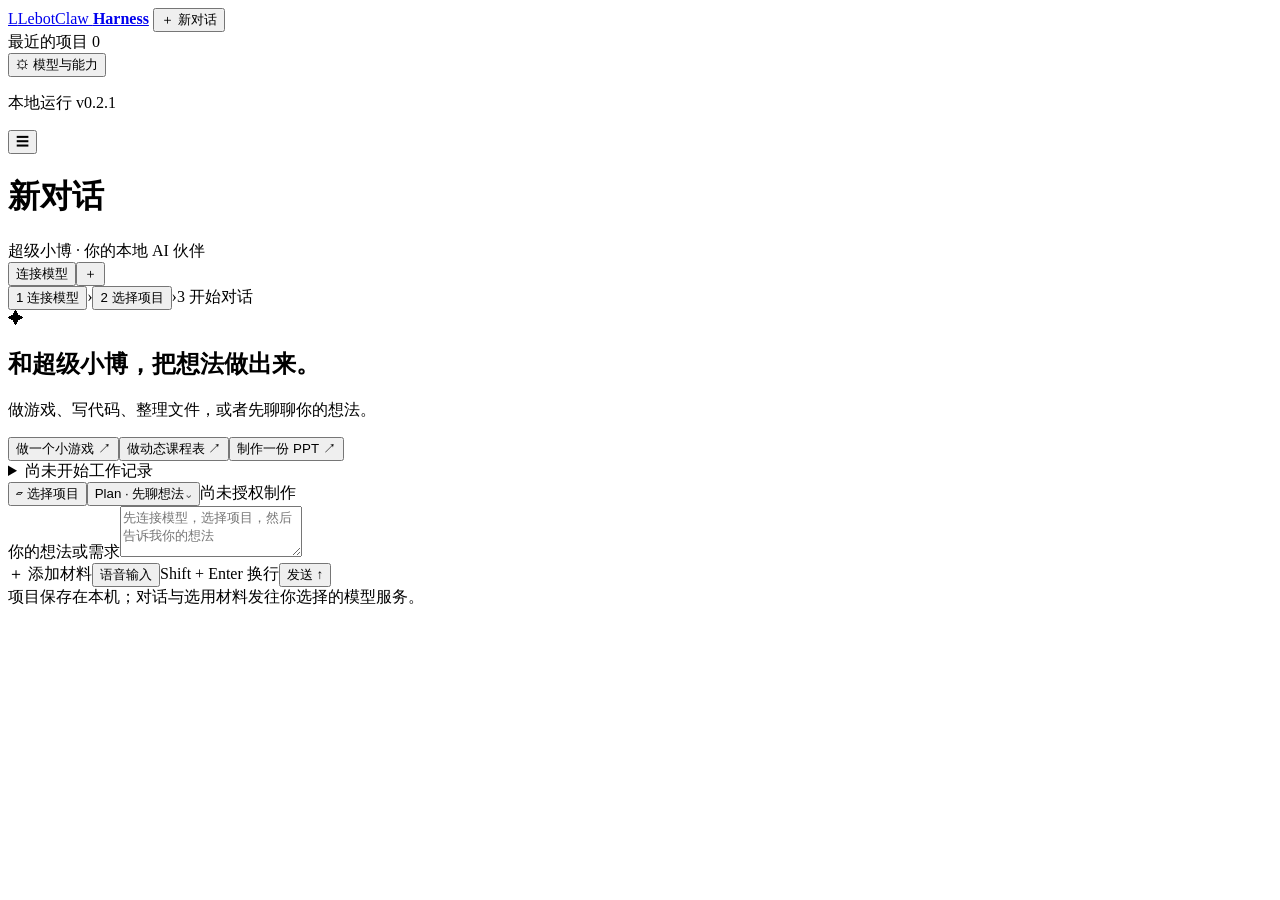
==== src/lebotclaw_harness/ui/index.html @ 8df9748f "feat: publish LebotClaw Harness v0.2.1" ====
<!doctype html>
<html lang="zh-CN"><head><meta charset="UTF-8"><meta name="viewport" content="width=device-width,initial-scale=1"><title>LebotClaw Harness · 超级小博</title><link rel="stylesheet" href="/style.css"></head>
<body>
<aside class="sidebar">
 <a class="brand" href="/"><span class="mark">L</span><span>LebotClaw <b>Harness</b></span></a>
 <button id="new-task" class="wide new-button">＋ 新对话</button>
 <div class="side-label">最近的项目 <span id="task-count">0</span></div><nav id="sessions" aria-label="项目对话"></nav>
 <div class="side-bottom"><button id="settings" class="quiet wide">⚙ 模型与能力</button><p><span class="local-dot"></span> 本地运行 <span class="version">v0.2.1</span></p></div>
</aside>
<main>
 <header><button id="mobile-menu" class="quiet" aria-label="打开项目列表">☰</button><div><h1 id="task-title">新对话</h1><span id="project-location" class="header-sub">超级小博 · 你的本地 AI 伙伴</span></div><button id="files-button" class="quiet" hidden>项目文件</button><button id="model-button" class="model-pill">连接模型</button><button id="mobile-new" class="quiet" title="新对话">＋</button></header>
 <div id="notice" role="status" hidden></div>
 <div class="workarea" id="workarea">
 <section class="conversation" aria-label="和超级小博对话">
  <div id="setup-strip" class="setup-strip"><button id="setup-model">1 连接模型</button><span>›</span><button id="setup-project">2 选择项目</button><span>›</span><span id="setup-chat">3 开始对话</span></div>
  <div class="chat-scroll" id="chat-scroll"><div id="messages" class="messages"><div class="welcome"><span class="welcome-mark" aria-hidden="true">✦</span><h2>和超级小博，把想法做出来。</h2><p>做游戏、写代码、整理文件，或者先聊聊你的想法。</p><div class="suggestions"><button data-prompt="帮我做一个打砖块小游戏，能用方向键或鼠标操作，有开始、暂停和重新开始按钮。">做一个小游戏 <span>↗</span></button><button data-prompt="帮我做一个可以拖动排课、保存到本地的动态课程表。">做动态课程表 <span>↗</span></button><button data-prompt="我想根据项目资料制作一份可编辑的 PPT，先帮我确定结构。">制作一份 PPT <span>↗</span></button></div></div></div>
  <div id="live" class="live" hidden><div class="byline">超级小博 <span id="live-status"></span></div><div id="live-text"></div></div>
  <div id="approvals" class="approvals" aria-live="polite"></div>
  <div id="run-error" class="run-error" role="alert" hidden><b id="error-heading">这次没有完成</b><p id="error-detail"></p><div><button id="retry" class="quiet">重试这条需求</button><button id="error-settings" class="quiet">检查模型配置</button></div></div>
  <div id="next-action" class="next-action" hidden><div><b id="next-heading"></b><p id="next-description"></p></div><button id="next-button" class="primary"></button></div>
  </div>
  <details class="activity" id="activity"><summary><span id="run-status">尚未开始</span><span id="event-count">工作记录</span></summary><ol id="events"></ol></details>
  <div class="composer-meta"><button id="project-button" class="quiet">▱ 选择项目</button><button id="authorize" class="quiet"><span id="mode-label">Plan · 先聊想法</span>⌄</button><span id="permission-summary">尚未授权制作</span></div>
  <form id="composer"><div id="attachment-list"></div><label class="sr-only" for="prompt">你的想法或需求</label><textarea id="prompt" placeholder="先连接模型，选择项目，然后告诉我你的想法" rows="3" maxlength="20000"></textarea><div class="composer-actions"><label class="attach" for="attachments">＋ 添加材料</label><input id="attachments" type="file" accept="image/png,image/jpeg,image/webp,.txt,.md,.csv,.json" multiple hidden><button id="record" type="button" class="quiet">语音输入</button><span class="hint">Shift + Enter 换行</span><button id="stop" type="button" class="quiet" hidden>停止</button><button id="send" class="primary" type="submit">发送 ↑</button></div></form>
  <div class="privacy"><span id="composer-help">项目保存在本机；对话与选用材料发往你选择的模型服务。</span><span id="usage"></span></div>
 </section>
 <aside class="artifacts" id="artifacts" aria-label="项目文件与预览" hidden><div class="panel-heading"><h2>项目文件</h2><span id="file-count">0 个文件</span><button id="download-project" class="quiet">下载项目</button><button id="close-files" class="quiet" aria-label="收起项目文件">×</button></div><details class="location-details"><summary>本机保存位置</summary><div class="workspace" id="workspace"></div><button id="reveal-project" class="quiet">在文件管理器中打开 ↗</button></details><div id="files" class="files"></div><div class="preview-toolbar"><span id="filename">选择文件</span><a id="open-preview" class="quiet preview-link" target="_blank" rel="noopener noreferrer" hidden>打开作品 ↗</a><button id="preview-toggle" class="quiet" hidden>源文件</button><button id="download" class="quiet" hidden>下载</button></div><div id="preview" class="preview"><div class="empty">选中一个文件，即可查看内容或运行作品。</div></div></aside>
 </div>
</main>
<dialog id="history-dialog"><div class="dialog-heading"><h2>最近的项目</h2><button class="close quiet" aria-label="关闭项目列表">×</button></div><nav id="mobile-sessions"></nav></dialog>
<dialog id="model-dialog"><div class="dialog-heading"><div><span class="eyebrow">模型与能力</span><h2>连接你的模型</h2></div><button type="button" class="close quiet" aria-label="关闭模型设置">×</button></div>
<p class="helper">先连接一个文字与编程模型就能开始。图片生成和语音是可选能力。</p>
<div id="model-tabs" class="tabs" role="tablist" aria-label="模型用途"><button data-slot="chat" class="selected" role="tab">文字与编程</button><button data-slot="image" role="tab">图片生成</button><button data-slot="asr" role="tab">语音输入</button><button data-slot="tts" role="tab">语音播报</button></div>
<p id="slot-hint" class="callout"></p>
<form id="model-form"><label>切换已有模型<select id="existing-model"><option value="">新建配置</option></select></label><label id="config-name-label" hidden>配置名称<input id="model-name" required placeholder="例如 deepseek" pattern="[\w\-]+"></label><label>模型来源<select id="provider"><option value="deepseek">DeepSeek</option><option value="glm">GLM / 智谱</option><option value="openai-compatible">其他官方 / 中转站 / LebotAPI</option></select></label><label>模型名称 / ID<input id="model-id" required placeholder="填写服务商给出的准确模型 ID"></label><label>OpenAI 兼容 API 地址<input id="base-url" type="url" placeholder="DeepSeek / GLM 已填写官方地址；也可填写中转站地址"></label><label>API Key<input id="api-key" type="password" autocomplete="new-password" placeholder="输入新 Key；已有密钥留空保留"></label><label class="check"><input id="save-key" type="checkbox">将本次 Key 安全保存到系统凭据库</label><p class="helper">不保存时，关闭本地服务后需要重新输入 Key。</p>
<div id="chat-options"><details><summary>图片理解与高级设置</summary><label class="check"><input id="vision" type="checkbox">此模型支持图片输入，可用于查看试卷照片</label><label>密钥环境变量名称<input id="key-env" placeholder="例如 DEEPSEEK_API_KEY"></label><div class="grid"><label>单次最大输出 token<input id="output-tokens" type="number" min="1024" max="131072" value="8192"></label><label>推理强度<select id="reasoning"><option value="">使用模型默认</option><option>low</option><option>medium</option><option>high</option><option>max</option></select></label></div></details></div>
<div id="image-options" hidden><label>生图协议<select id="image-protocol"><option value="openai">OpenAI Images 兼容</option><option value="dashscope">万相 DashScope SSE（智云已适配）</option></select></label><p class="helper">万相服务可能一次返回多张，按实际张数计费；本次生图预算限制的是请求次数。</p><div class="grid"><label>图片尺寸<input id="image-size" placeholder="留空使用服务商默认"></label><label>质量<input id="image-quality" placeholder="留空使用服务商默认"></label></div><label>返回格式<select id="image-format"><option value="">服务商默认</option><option value="b64_json">Base64 图片</option><option value="url">图片 URL</option></select></label></div>
<div id="tts-options" hidden><label>音色 ID<input id="voice" placeholder="例如 alloy，按服务商填写"></label></div>
<details class="lebotapi"><summary>还没有 API Key？可以使用 LebotAPI</summary><p>在 LebotAPI 创建个人 Key，设置可用的乐豆额度，再填入这里。国内主流模型按官方价格 <strong>95 折</strong>，使用乐豆结算。</p><small>当前客户端接受 LebotAPI 的兼容接口与 Key；余额、充值和额度由 LebotAPI 服务端管理。</small></details>
<div id="model-error" class="error" role="alert"></div><div class="dialog-actions"><button id="disable-capability" class="quiet" type="button" hidden>停用此能力</button><button id="model-test" class="quiet" type="button">测试连接</button><button id="model-save" class="primary" type="submit">保存并测试连接</button><button id="model-continue" class="primary" type="button" hidden>继续 → 选择项目</button></div></form></dialog>
<dialog id="task-dialog"><form id="task-form"><div class="dialog-heading"><div><span class="eyebrow">选择这次工作的地方</span><h2>开始一个项目</h2></div><button type="button" class="close quiet" aria-label="关闭新任务">×</button></div><p class="helper">超级小博会把这次制作的文件保存在这个项目里。</p><label>项目名称<input id="new-title" placeholder="例如：我的打砖块游戏" maxlength="100" required></label><label>保存位置<select id="workspace-choice"><option value="new">新建一个独立的本地项目文件夹</option><option value="existing">使用已有文件夹</option></select></label><div id="existing-workspace" hidden><label>文件夹路径<input id="new-workspace" placeholder="例如 /Users/你的名字/Documents/我的项目"></label><button id="browse-folders" type="button" class="quiet">浏览本机文件夹…</button><div id="folder-browser" hidden><div id="folder-current"></div><div id="folder-list"></div><button id="folder-use" type="button">使用这个文件夹</button></div></div><p class="helper">默认从 Plan 开始：可以对话和规划。制作文件前会单独请你授权。</p><div id="task-error" class="error" role="alert"></div><button class="primary wide" type="submit">选择项目，开始对话 →</button></form></dialog>
<dialog id="permission-dialog"><form id="permission-form"><div class="dialog-heading"><div><span class="eyebrow">由你决定如何行动</span><h2 id="grant-heading">让超级小博开始制作</h2></div><button type="button" class="close quiet" aria-label="关闭项目授权">×</button></div><p id="grant-workspace" class="workspace"></p><label>如何批准操作<select id="grant-mode"><option value="plan">Plan · 只讨论，不制作</option><option value="ask">逐次批准 · 每个制作操作先确认</option><option value="auto">自动执行 · 项目文件自动处理，生图等操作再确认</option><option value="full">不需要批准 · 授权范围内连续执行</option></select></label>
<p id="grant-description" class="callout"></p><div class="grant-options"><p class="helper">这次允许超级小博：</p><label class="check"><input id="grant-read" type="checkbox">查看本项目文件（相关内容可能发往所选模型）</label><label class="check"><input id="grant-write" type="checkbox">创建和修改项目文件，打开浏览器检查作品</label><label class="check"><input id="grant-execute" type="checkbox">运行命令和安装依赖（需要时才开启）</label><label class="check"><input id="grant-images" type="checkbox">调用已配置的生图服务制作素材</label></div>
<div id="execution-options" hidden><label>命令执行环境<select id="grant-execution"><option value="docker">Docker · 隔离运行，仅挂载当前项目</option><option value="host">本机 · 使用当前用户权限</option></select></label><label class="check"><input id="grant-network" type="checkbox">允许命令访问网络（例如安装依赖）</label><label id="host-consent" class="check warning" hidden><input id="acknowledge-host" type="checkbox">我了解本机命令未被目录沙箱隔离，可以访问项目外文件和网络。</label><p class="helper">Docker 需要本机已启动 Docker，并已安装配置中的运行镜像。浏览器作品验证不需要 Docker。</p></div>
<details><summary>本次任务预算</summary><div class="grid"><label>最多生图次数<input id="grant-image-limit" type="number" min="0" max="20" value="4"></label><label>最多模型轮次<input id="grant-steps" type="number" min="1" max="100" value="40"></label><label>最长运行秒数<input id="grant-seconds" type="number" min="30" max="3600" value="1200"></label><label>本轮 token 上限<input id="grant-tokens" type="number" min="1000" max="1000000" value="150000"></label></div><p class="helper">达到预算后停止新的调用；最后一次调用可能使累计 token 超过上限。实际费用以服务商账单为准，乐豆 Key 额度由 LebotAPI 控制。</p></details>
<label class="check"><input id="grant-remember" type="checkbox">记住此项目授权（否则仅本次任务生效）</label><div id="permission-error" class="error" role="alert"></div><div class="dialog-actions"><button id="revoke" class="quiet" type="button">撤销授权，回到 Plan</button><label class="check" id="start-after-label"><input id="start-after-grant" type="checkbox">授权后，继续刚才的需求</label><button id="grant-submit" class="primary" type="submit">保存授权</button></div></form></dialog>
<script src="/app.js" defer></script></body></html>
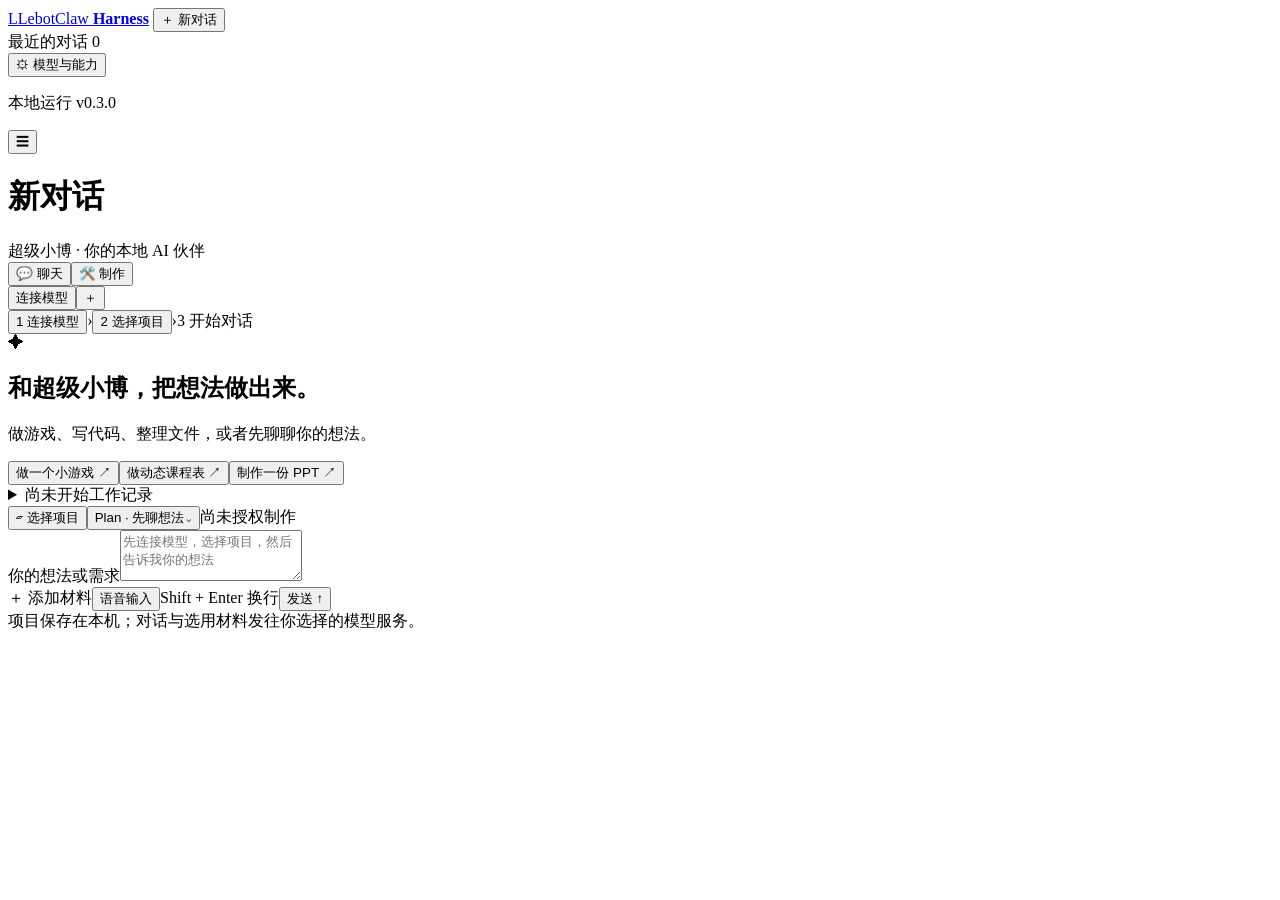
==== commit ff4b0282: "feat(R1): 双模式架构——聊天零门槛 + 转化到制作 - 聊天模式：无项目会话（sessions.kind='chat'，旧库自动迁移），   引擎层不提供任何工具，不触发授权，打开即聊、可附" ====
--- a/src/lebotclaw_harness/ui/index.html
+++ b/src/lebotclaw_harness/ui/index.html
@@ -4,11 +4,11 @@
 <aside class="sidebar">
  <a class="brand" href="/"><span class="mark">L</span><span>LebotClaw <b>Harness</b></span></a>
  <button id="new-task" class="wide new-button">＋ 新对话</button>
- <div class="side-label">最近的项目 <span id="task-count">0</span></div><nav id="sessions" aria-label="项目对话"></nav>
- <div class="side-bottom"><button id="settings" class="quiet wide">⚙ 模型与能力</button><p><span class="local-dot"></span> 本地运行 <span class="version">v0.2.1</span></p></div>
+ <div class="side-label">最近的对话 <span id="task-count">0</span></div><nav id="sessions" aria-label="项目对话"></nav>
+ <div class="side-bottom"><button id="settings" class="quiet wide">⚙ 模型与能力</button><p><span class="local-dot"></span> 本地运行 <span class="version">v0.3.0</span></p></div>
 </aside>
 <main>
- <header><button id="mobile-menu" class="quiet" aria-label="打开项目列表">☰</button><div><h1 id="task-title">新对话</h1><span id="project-location" class="header-sub">超级小博 · 你的本地 AI 伙伴</span></div><button id="files-button" class="quiet" hidden>项目文件</button><button id="model-button" class="model-pill">连接模型</button><button id="mobile-new" class="quiet" title="新对话">＋</button></header>
+ <header><button id="mobile-menu" class="quiet" aria-label="打开项目列表">☰</button><div><h1 id="task-title">新对话</h1><span id="project-location" class="header-sub">超级小博 · 你的本地 AI 伙伴</span></div><div class="mode-switch" role="tablist" aria-label="聊天或制作模式"><button id="mode-chat" role="tab" class="selected">💬 聊天</button><button id="mode-work" role="tab">🛠️ 制作</button></div><button id="files-button" class="quiet" hidden>项目文件</button><button id="model-button" class="model-pill">连接模型</button><button id="mobile-new" class="quiet" title="新对话">＋</button></header>
  <div id="notice" role="status" hidden></div>
  <div class="workarea" id="workarea">
  <section class="conversation" aria-label="和超级小博对话">
@@ -20,6 +20,7 @@
   <div id="next-action" class="next-action" hidden><div><b id="next-heading"></b><p id="next-description"></p></div><button id="next-button" class="primary"></button></div>
   </div>
   <details class="activity" id="activity"><summary><span id="run-status">尚未开始</span><span id="event-count">工作记录</span></summary><ol id="events"></ol></details>
+  <div id="convert-bar" hidden><span>聊到想做的了？</span><button id="convert-start" type="button">🛠️ 开始制作 →</button></div>
   <div class="composer-meta"><button id="project-button" class="quiet">▱ 选择项目</button><button id="authorize" class="quiet"><span id="mode-label">Plan · 先聊想法</span>⌄</button><span id="permission-summary">尚未授权制作</span></div>
   <form id="composer"><div id="attachment-list"></div><label class="sr-only" for="prompt">你的想法或需求</label><textarea id="prompt" placeholder="先连接模型，选择项目，然后告诉我你的想法" rows="3" maxlength="20000"></textarea><div class="composer-actions"><label class="attach" for="attachments">＋ 添加材料</label><input id="attachments" type="file" accept="image/png,image/jpeg,image/webp,.txt,.md,.csv,.json" multiple hidden><button id="record" type="button" class="quiet">语音输入</button><span class="hint">Shift + Enter 换行</span><button id="stop" type="button" class="quiet" hidden>停止</button><button id="send" class="primary" type="submit">发送 ↑</button></div></form>
   <div class="privacy"><span id="composer-help">项目保存在本机；对话与选用材料发往你选择的模型服务。</span><span id="usage"></span></div>
@@ -32,16 +33,16 @@
 <p class="helper">先连接一个文字与编程模型就能开始。图片生成和语音是可选能力。</p>
 <div id="model-tabs" class="tabs" role="tablist" aria-label="模型用途"><button data-slot="chat" class="selected" role="tab">文字与编程</button><button data-slot="image" role="tab">图片生成</button><button data-slot="asr" role="tab">语音输入</button><button data-slot="tts" role="tab">语音播报</button></div>
 <p id="slot-hint" class="callout"></p>
-<form id="model-form"><label>切换已有模型<select id="existing-model"><option value="">新建配置</option></select></label><label id="config-name-label" hidden>配置名称<input id="model-name" required placeholder="例如 deepseek" pattern="[\w\-]+"></label><label>模型来源<select id="provider"><option value="deepseek">DeepSeek</option><option value="glm">GLM / 智谱</option><option value="openai-compatible">其他官方 / 中转站 / LebotAPI</option></select></label><label>模型名称 / ID<input id="model-id" required placeholder="填写服务商给出的准确模型 ID"></label><label>OpenAI 兼容 API 地址<input id="base-url" type="url" placeholder="DeepSeek / GLM 已填写官方地址；也可填写中转站地址"></label><label>API Key<input id="api-key" type="password" autocomplete="new-password" placeholder="输入新 Key；已有密钥留空保留"></label><label class="check"><input id="save-key" type="checkbox">将本次 Key 安全保存到系统凭据库</label><p class="helper">不保存时，关闭本地服务后需要重新输入 Key。</p>
+<form id="model-form"><label>切换已有模型<select id="existing-model"><option value="">新建配置</option></select></label><label id="config-name-label" hidden>配置名称<input id="model-name" required placeholder="例如 deepseek" pattern="[\w\-]+"></label><label>模型来源<select id="provider"><option value="deepseek">DeepSeek</option><option value="glm">GLM / 智谱</option><option value="openai-compatible">其他官方 / 中转站</option></select></label><label>模型名称 / ID<input id="model-id" required placeholder="填写服务商给出的准确模型 ID"></label><label>OpenAI 兼容 API 地址<input id="base-url" type="url" placeholder="DeepSeek / GLM 已填写官方地址；也可填写中转站地址"></label><label>API Key<input id="api-key" type="password" autocomplete="new-password" placeholder="输入新 Key；已有密钥留空保留"></label><label class="check"><input id="save-key" type="checkbox">将本次 Key 安全保存到系统凭据库</label><p class="helper">不保存时，关闭本地服务后需要重新输入 Key。</p>
 <div id="chat-options"><details><summary>图片理解与高级设置</summary><label class="check"><input id="vision" type="checkbox">此模型支持图片输入，可用于查看试卷照片</label><label>密钥环境变量名称<input id="key-env" placeholder="例如 DEEPSEEK_API_KEY"></label><div class="grid"><label>单次最大输出 token<input id="output-tokens" type="number" min="1024" max="131072" value="8192"></label><label>推理强度<select id="reasoning"><option value="">使用模型默认</option><option>low</option><option>medium</option><option>high</option><option>max</option></select></label></div></details></div>
 <div id="image-options" hidden><label>生图协议<select id="image-protocol"><option value="openai">OpenAI Images 兼容</option><option value="dashscope">万相 DashScope SSE（智云已适配）</option></select></label><p class="helper">万相服务可能一次返回多张，按实际张数计费；本次生图预算限制的是请求次数。</p><div class="grid"><label>图片尺寸<input id="image-size" placeholder="留空使用服务商默认"></label><label>质量<input id="image-quality" placeholder="留空使用服务商默认"></label></div><label>返回格式<select id="image-format"><option value="">服务商默认</option><option value="b64_json">Base64 图片</option><option value="url">图片 URL</option></select></label></div>
 <div id="tts-options" hidden><label>音色 ID<input id="voice" placeholder="例如 alloy，按服务商填写"></label></div>
-<details class="lebotapi"><summary>还没有 API Key？可以使用 LebotAPI</summary><p>在 LebotAPI 创建个人 Key，设置可用的乐豆额度，再填入这里。国内主流模型按官方价格 <strong>95 折</strong>，使用乐豆结算。</p><small>当前客户端接受 LebotAPI 的兼容接口与 Key；余额、充值和额度由 LebotAPI 服务端管理。</small></details>
+<details class="lebotapi"><summary>关于 LebotAPI（即将开放）</summary><p>LebotAPI 是即将推出的模型服务：创建个人 Key、设置乐豆额度，国内主流模型按官方价格 <strong>95 折</strong>结算。目前尚未开放，请先使用其他服务商的 Key。</p></details>
 <div id="model-error" class="error" role="alert"></div><div class="dialog-actions"><button id="disable-capability" class="quiet" type="button" hidden>停用此能力</button><button id="model-test" class="quiet" type="button">测试连接</button><button id="model-save" class="primary" type="submit">保存并测试连接</button><button id="model-continue" class="primary" type="button" hidden>继续 → 选择项目</button></div></form></dialog>
 <dialog id="task-dialog"><form id="task-form"><div class="dialog-heading"><div><span class="eyebrow">选择这次工作的地方</span><h2>开始一个项目</h2></div><button type="button" class="close quiet" aria-label="关闭新任务">×</button></div><p class="helper">超级小博会把这次制作的文件保存在这个项目里。</p><label>项目名称<input id="new-title" placeholder="例如：我的打砖块游戏" maxlength="100" required></label><label>保存位置<select id="workspace-choice"><option value="new">新建一个独立的本地项目文件夹</option><option value="existing">使用已有文件夹</option></select></label><div id="existing-workspace" hidden><label>文件夹路径<input id="new-workspace" placeholder="例如 /Users/你的名字/Documents/我的项目"></label><button id="browse-folders" type="button" class="quiet">浏览本机文件夹…</button><div id="folder-browser" hidden><div id="folder-current"></div><div id="folder-list"></div><button id="folder-use" type="button">使用这个文件夹</button></div></div><p class="helper">默认从 Plan 开始：可以对话和规划。制作文件前会单独请你授权。</p><div id="task-error" class="error" role="alert"></div><button class="primary wide" type="submit">选择项目，开始对话 →</button></form></dialog>
 <dialog id="permission-dialog"><form id="permission-form"><div class="dialog-heading"><div><span class="eyebrow">由你决定如何行动</span><h2 id="grant-heading">让超级小博开始制作</h2></div><button type="button" class="close quiet" aria-label="关闭项目授权">×</button></div><p id="grant-workspace" class="workspace"></p><label>如何批准操作<select id="grant-mode"><option value="plan">Plan · 只讨论，不制作</option><option value="ask">逐次批准 · 每个制作操作先确认</option><option value="auto">自动执行 · 项目文件自动处理，生图等操作再确认</option><option value="full">不需要批准 · 授权范围内连续执行</option></select></label>
 <p id="grant-description" class="callout"></p><div class="grant-options"><p class="helper">这次允许超级小博：</p><label class="check"><input id="grant-read" type="checkbox">查看本项目文件（相关内容可能发往所选模型）</label><label class="check"><input id="grant-write" type="checkbox">创建和修改项目文件，打开浏览器检查作品</label><label class="check"><input id="grant-execute" type="checkbox">运行命令和安装依赖（需要时才开启）</label><label class="check"><input id="grant-images" type="checkbox">调用已配置的生图服务制作素材</label></div>
 <div id="execution-options" hidden><label>命令执行环境<select id="grant-execution"><option value="docker">Docker · 隔离运行，仅挂载当前项目</option><option value="host">本机 · 使用当前用户权限</option></select></label><label class="check"><input id="grant-network" type="checkbox">允许命令访问网络（例如安装依赖）</label><label id="host-consent" class="check warning" hidden><input id="acknowledge-host" type="checkbox">我了解本机命令未被目录沙箱隔离，可以访问项目外文件和网络。</label><p class="helper">Docker 需要本机已启动 Docker，并已安装配置中的运行镜像。浏览器作品验证不需要 Docker。</p></div>
-<details><summary>本次任务预算</summary><div class="grid"><label>最多生图次数<input id="grant-image-limit" type="number" min="0" max="20" value="4"></label><label>最多模型轮次<input id="grant-steps" type="number" min="1" max="100" value="40"></label><label>最长运行秒数<input id="grant-seconds" type="number" min="30" max="3600" value="1200"></label><label>本轮 token 上限<input id="grant-tokens" type="number" min="1000" max="1000000" value="150000"></label></div><p class="helper">达到预算后停止新的调用；最后一次调用可能使累计 token 超过上限。实际费用以服务商账单为准，乐豆 Key 额度由 LebotAPI 控制。</p></details>
+<details><summary>本次任务预算</summary><div class="grid"><label>最多生图次数<input id="grant-image-limit" type="number" min="0" max="20" value="4"></label><label>最多模型轮次<input id="grant-steps" type="number" min="1" max="100" value="40"></label><label>最长运行秒数<input id="grant-seconds" type="number" min="30" max="3600" value="1200"></label><label>本轮 token 上限<input id="grant-tokens" type="number" min="1000" max="1000000" value="150000"></label></div><p class="helper">达到预算后停止新的调用；最后一次调用可能使累计 token 超过上限。实际费用以服务商账单为准。</p></details>
 <label class="check"><input id="grant-remember" type="checkbox">记住此项目授权（否则仅本次任务生效）</label><div id="permission-error" class="error" role="alert"></div><div class="dialog-actions"><button id="revoke" class="quiet" type="button">撤销授权，回到 Plan</button><label class="check" id="start-after-label"><input id="start-after-grant" type="checkbox">授权后，继续刚才的需求</label><button id="grant-submit" class="primary" type="submit">保存授权</button></div></form></dialog>
 <script src="/app.js" defer></script></body></html>
